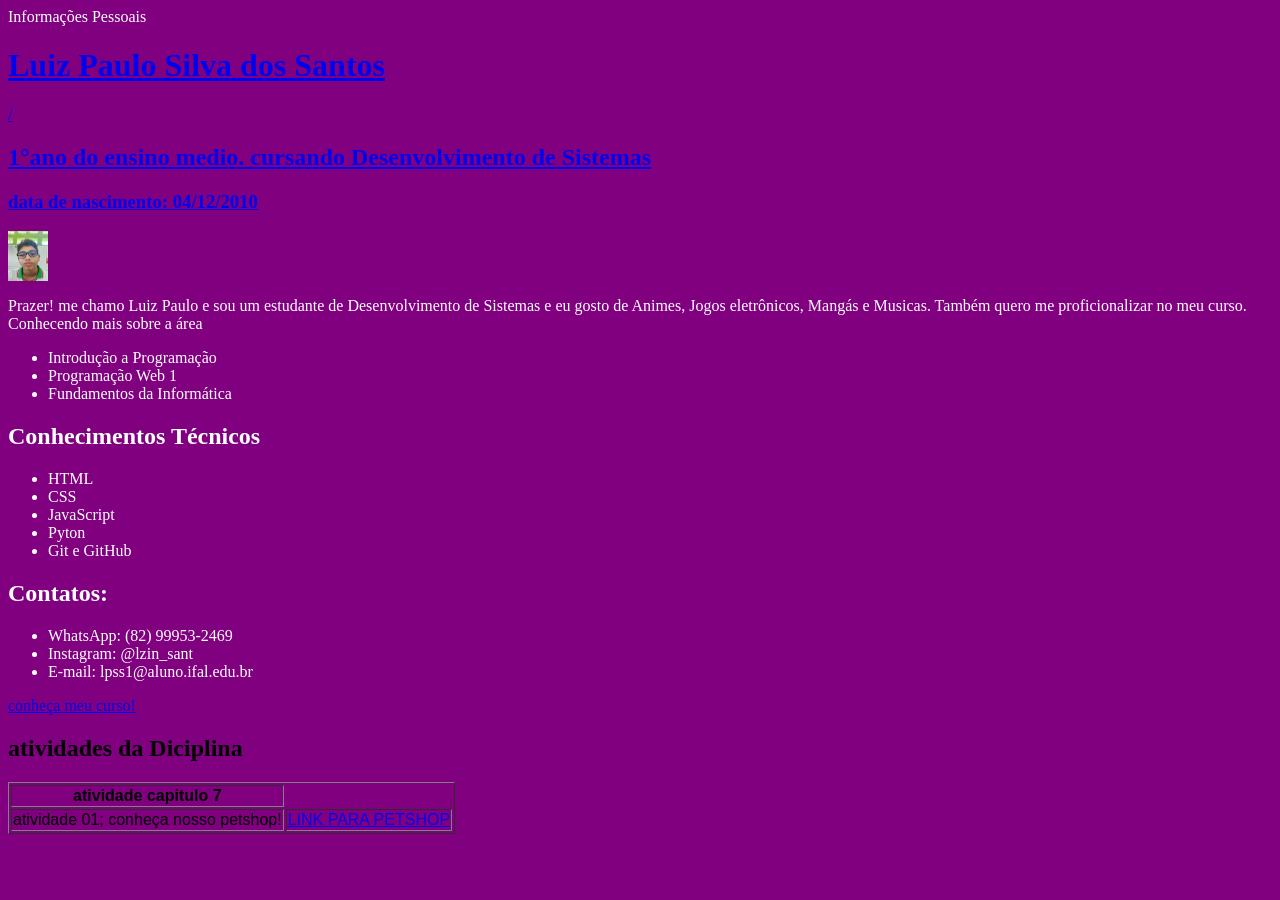
==== index.html @ 2e9ba52d "Wrap personal info in anchor tags" ====
<html>
<head>
  <title>Portifólio</title>
  <meta charset="UTF-8">
  <link rel="stylesheet" href="style.css">
</head>
<body>
  <div class="letras">
  <span>Informações Pessoais</span>
  <a href= '#'><h1>Luiz Paulo Silva dos Santos</h1>/<a>
  <a href= '#'><h2>1°ano do ensino medio. cursando Desenvolvimento de Sistemas</h2></a>
  <a href= '#'><h3>data de nascimento: 04/12/2010</h3></a>
  <img src="Foto.jpg">
  <p>Prazer! me chamo Luiz Paulo e sou um estudante de Desenvolvimento de Sistemas e eu gosto de Animes, Jogos eletrônicos, Mangás e Musicas. Também quero me proficionalizar no meu curso. Conhecendo mais sobre a área</p>
  <ul>
    <li>Introdução a Programação</li>
    <li>Programação Web 1</li>
    <li>Fundamentos da Informática</li>
  </ul>
    <h2>Conhecimentos Técnicos</h2>
  <ul>
    <li>HTML</li>
    <li>CSS</li>
    <li>JavaScript</li>
    <li>Pyton</li>
    <li>Git e GitHub</li>
  </ul>
    <h2>Contatos:</h2>
    <ul>
      <li>WhatsApp: (82) 99953-2469</li>
      <li>Instagram: @lzin_sant</li>
      <li>E-mail: lpss1@aluno.ifal.edu.br</li>
    </ul>
  </div>
  <a target="_blanck" href="https://www2.ifal.edu.br/campus/maceio/ensino/cursos/tecnicos-integrados/desenvolvimento-de-sistemas">conheça meu curso!</a>
  <h2>atividades da Diciplina</h2>
  <table border="atividade">
  <thead>
    <tr>
      <th>atividade capitulo 7</th>
    </tr>
  </thead>
    <tbody>
     <tr>
        <td>atividade 01; conheça nosso petshop!</td>
        <td><a target="_blanck" href="https://lzinsant.github.io/petshop/"> LINK PARA PETSHOP</a></td>
     </tr>
  </tbody>
 </table>
</body>
</html>
---- style.css ----
img {
  height: 50px;
  width: 40px;
}
body {
  background-color: purple;align-content: 
}
.palco {
display: flex;
  flex-direction: column;
  align-items: center;
  gap: 12px
  background-color: white;
  padding: 6px;
  color: white;
}
.menu a { color: black; }
.letras {
  color: white;
}
table {
  whidth: 100%;
  border-collapse;
  font-family: arial, sans-serif;
  background-collor: white;
}
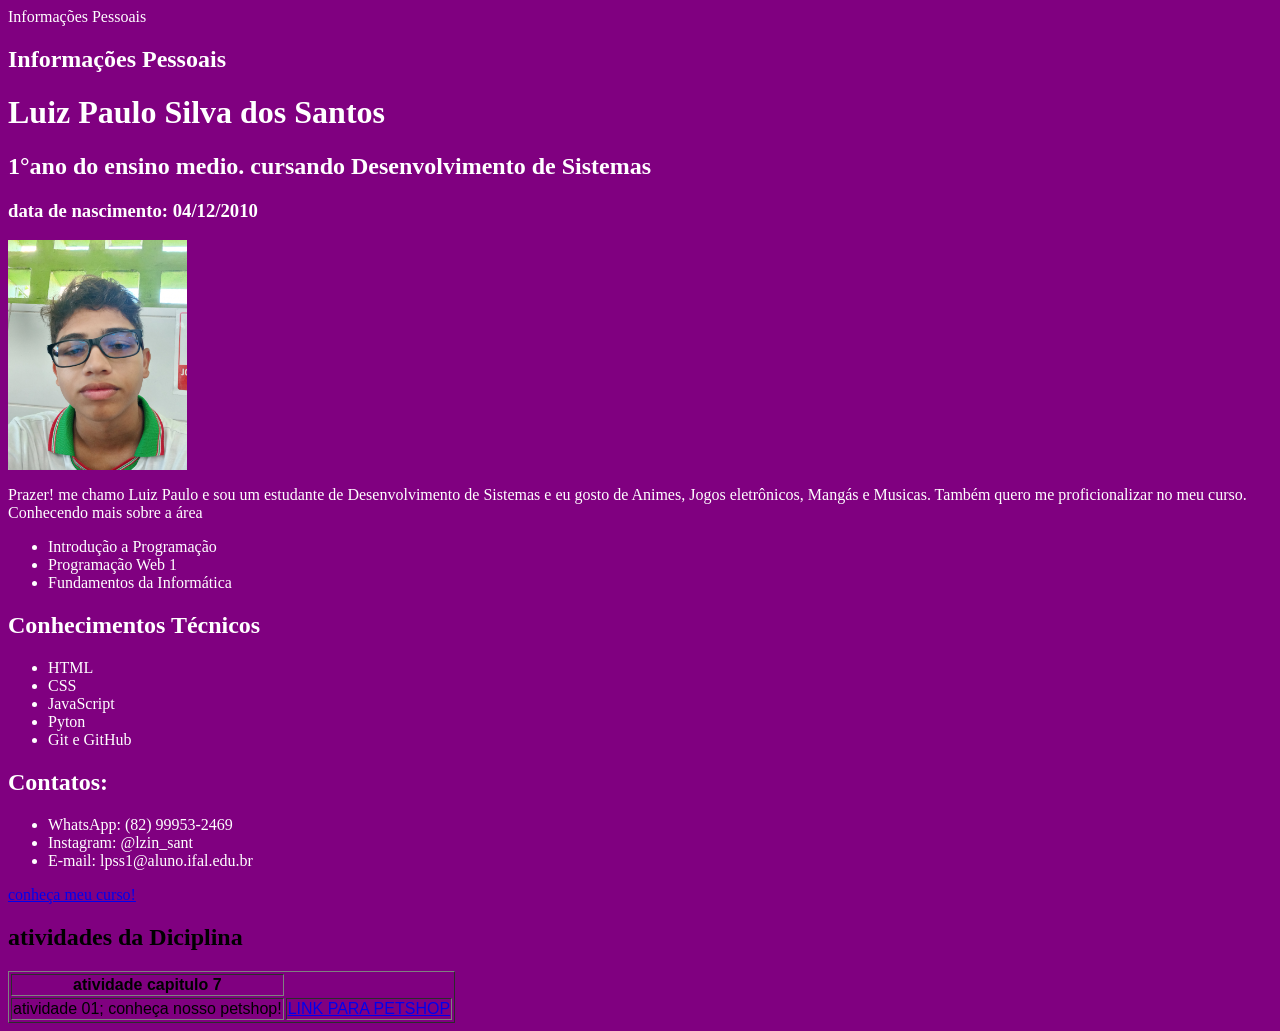
==== commit 12c02bba: "Replace links with headings for personal information" ====
--- a/index.html
+++ b/index.html
@@ -7,9 +7,10 @@
 <body>
   <div class="letras">
   <span>Informações Pessoais</span>
-  <a href= '#'><h1>Luiz Paulo Silva dos Santos</h1>/<a>
-  <a href= '#'><h2>1°ano do ensino medio. cursando Desenvolvimento de Sistemas</h2></a>
-  <a href= '#'><h3>data de nascimento: 04/12/2010</h3></a>
+  <h2>Informações Pessoais</h2>
+  <h1>Luiz Paulo Silva dos Santos</h1>
+  <h2>1°ano do ensino medio. cursando Desenvolvimento de Sistemas</h2>
+  <h3>data de nascimento: 04/12/2010</h3>
   <img src="Foto.jpg">
   <p>Prazer! me chamo Luiz Paulo e sou um estudante de Desenvolvimento de Sistemas e eu gosto de Animes, Jogos eletrônicos, Mangás e Musicas. Também quero me proficionalizar no meu curso. Conhecendo mais sobre a área</p>
   <ul>
--- a/style.css
+++ b/style.css
@@ -1,6 +1,6 @@
 img {
-  height: 50px;
-  width: 40px;
+  height: 230px;
+  width: 179px;
 }
 body {
   background-color: purple;align-content: 
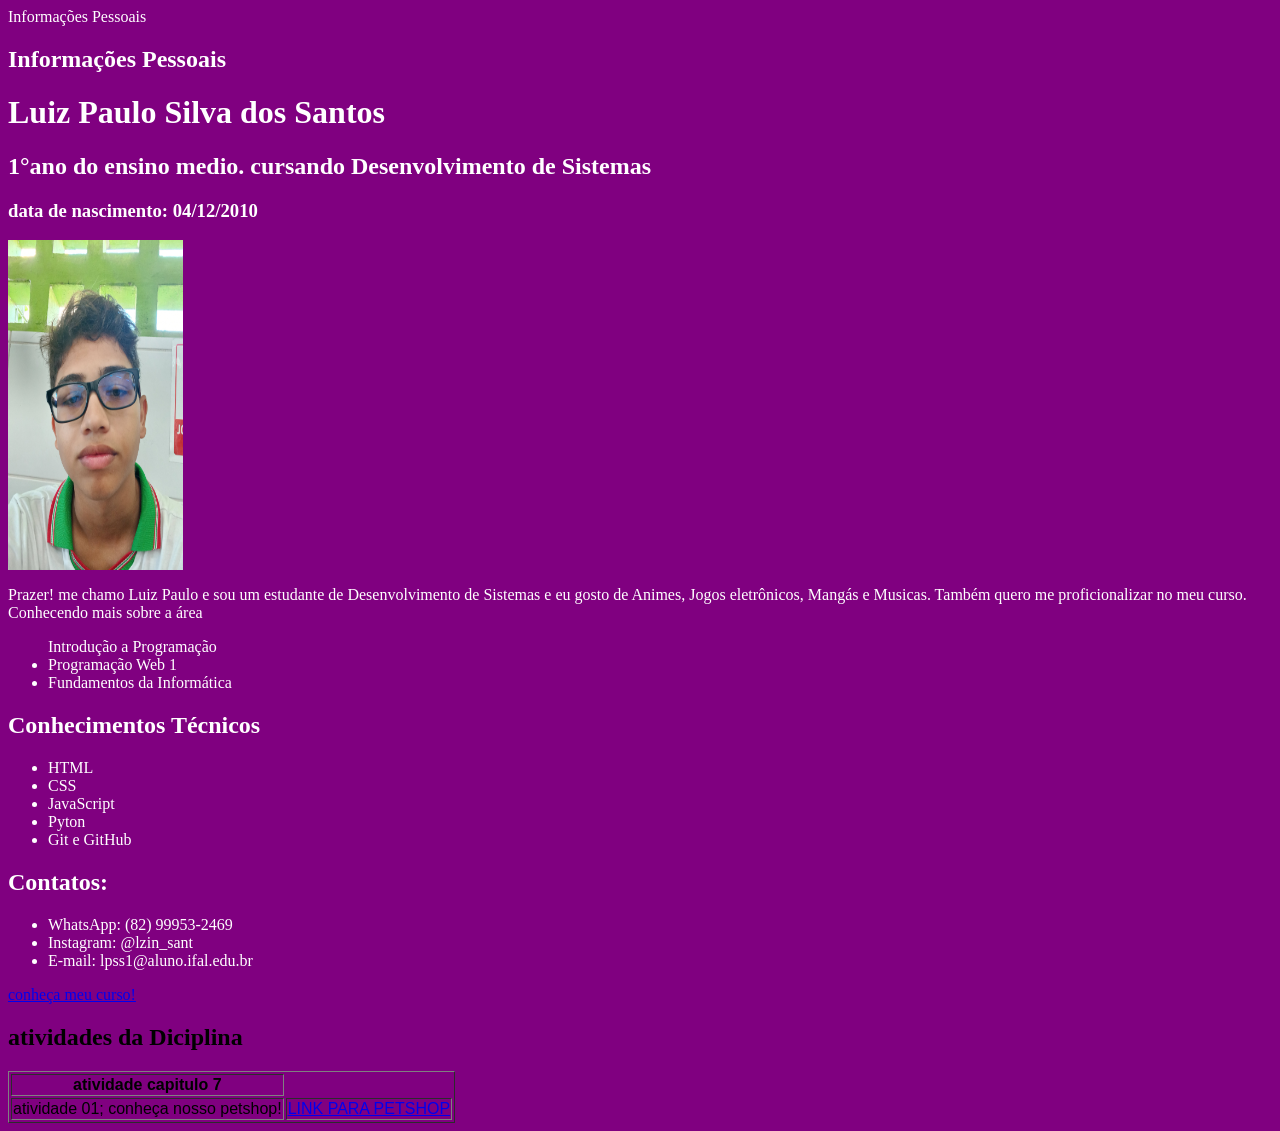
==== commit 0c48f0bb: "Fix HTML structure in index.html" ====
--- a/index.html
+++ b/index.html
@@ -14,9 +14,9 @@
   <img src="Foto.jpg">
   <p>Prazer! me chamo Luiz Paulo e sou um estudante de Desenvolvimento de Sistemas e eu gosto de Animes, Jogos eletrônicos, Mangás e Musicas. Também quero me proficionalizar no meu curso. Conhecendo mais sobre a área</p>
   <ul>
-    <li>Introdução a Programação</li>
-    <li>Programação Web 1</li>
-    <li>Fundamentos da Informática</li>
+  <div class="informações">
+    <div class="cartão"> Introdução a Programação <li>Programação Web 1</li> <li>Fundamentos da Informática</li></div>
+  </div>
   </ul>
     <h2>Conhecimentos Técnicos</h2>
   <ul>
--- a/style.css
+++ b/style.css
@@ -1,6 +1,6 @@
 img {
-  height: 230px;
-  width: 179px;
+  height: 330px;
+  width: 175px;
 }
 body {
   background-color: purple;align-content: 
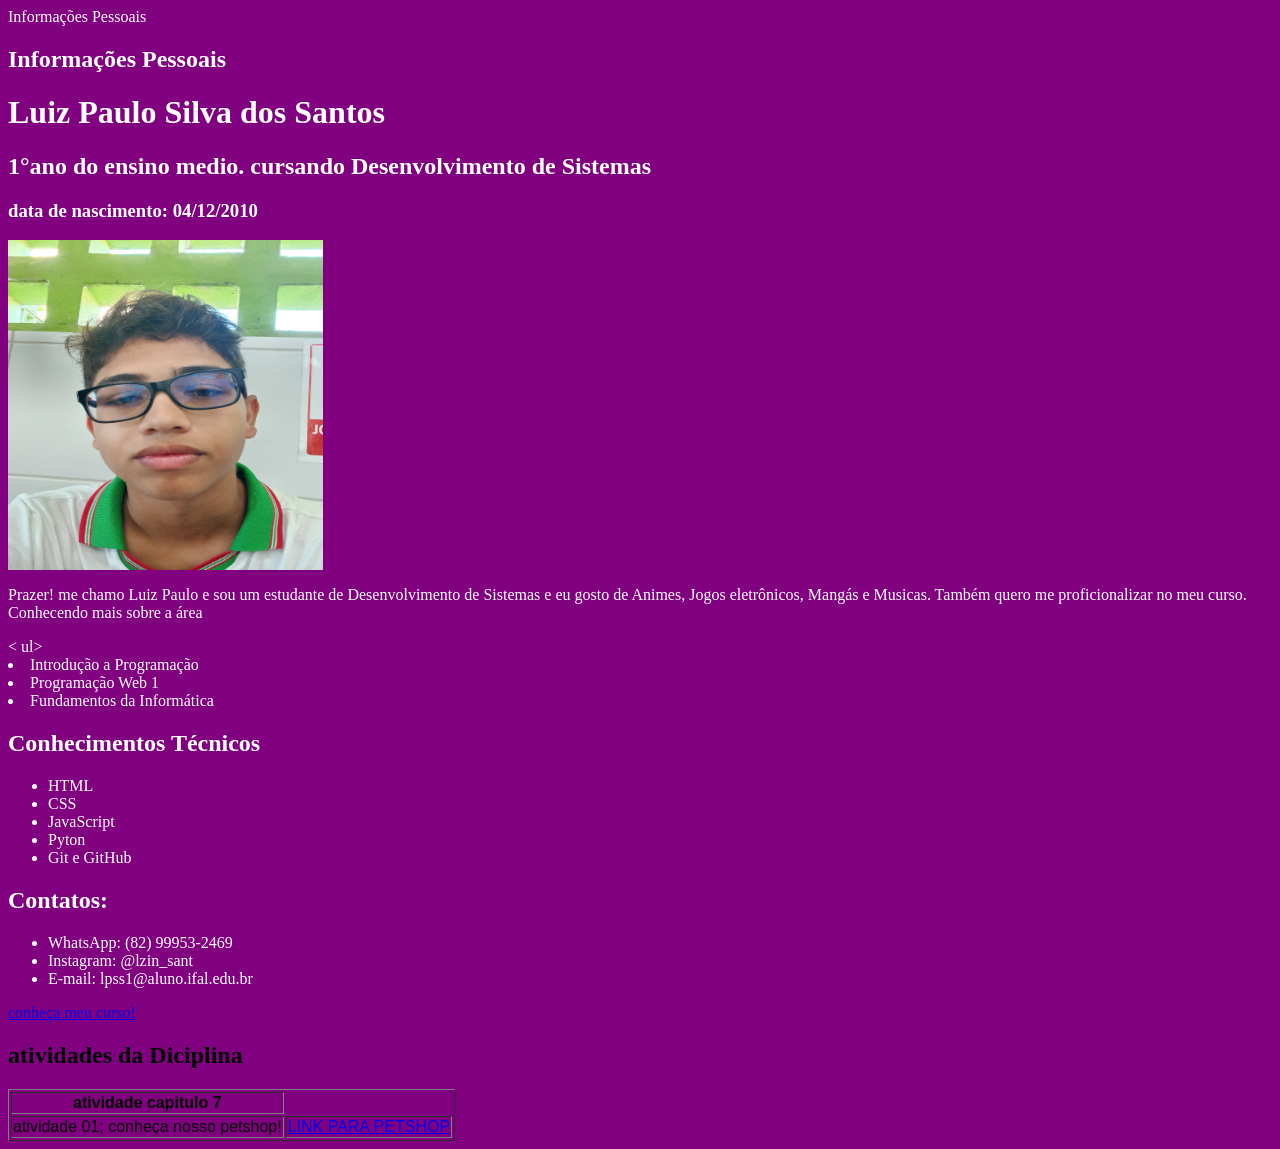
==== commit 91b79e65: "Fix HTML structure for course list" ====
--- a/index.html
+++ b/index.html
@@ -13,11 +13,11 @@
   <h3>data de nascimento: 04/12/2010</h3>
   <img src="Foto.jpg">
   <p>Prazer! me chamo Luiz Paulo e sou um estudante de Desenvolvimento de Sistemas e eu gosto de Animes, Jogos eletrônicos, Mangás e Musicas. Também quero me proficionalizar no meu curso. Conhecendo mais sobre a área</p>
-  <ul>
-  <div class="informações">
-    <div class="cartão"> Introdução a Programação <li>Programação Web 1</li> <li>Fundamentos da Informática</li></div>
-  </div>
-  </ul>
+  <  ul>
+     <li>Introdução a Programação</li> 
+     <li>Programação Web 1</li> 
+     <li>Fundamentos da Informática</li>
+     </ul>
     <h2>Conhecimentos Técnicos</h2>
   <ul>
     <li>HTML</li>
--- a/style.css
+++ b/style.css
@@ -1,20 +1,10 @@
 img {
   height: 330px;
-  width: 175px;
+  width: 315px;
 }
 body {
   background-color: purple;align-content: 
 }
-.palco {
-display: flex;
-  flex-direction: column;
-  align-items: center;
-  gap: 12px
-  background-color: white;
-  padding: 6px;
-  color: white;
-}
-.menu a { color: black; }
 .letras {
   color: white;
 }
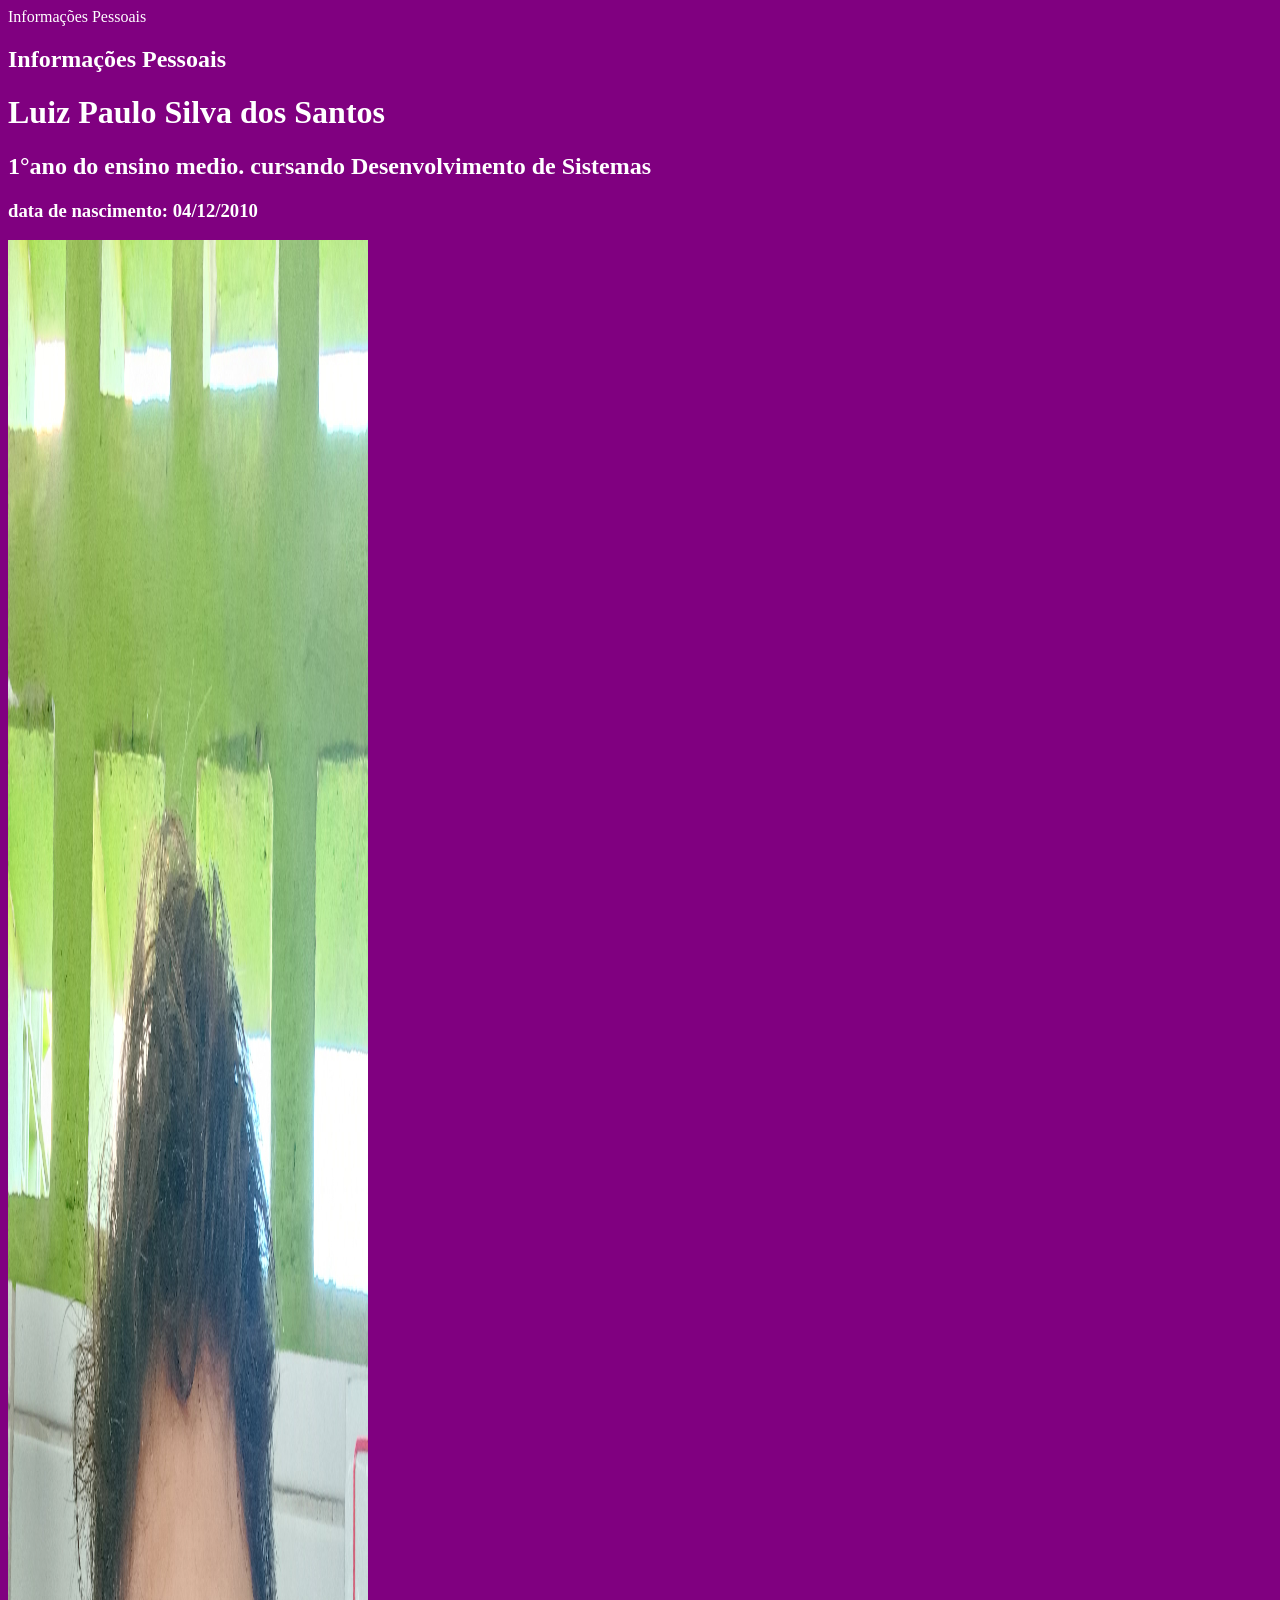
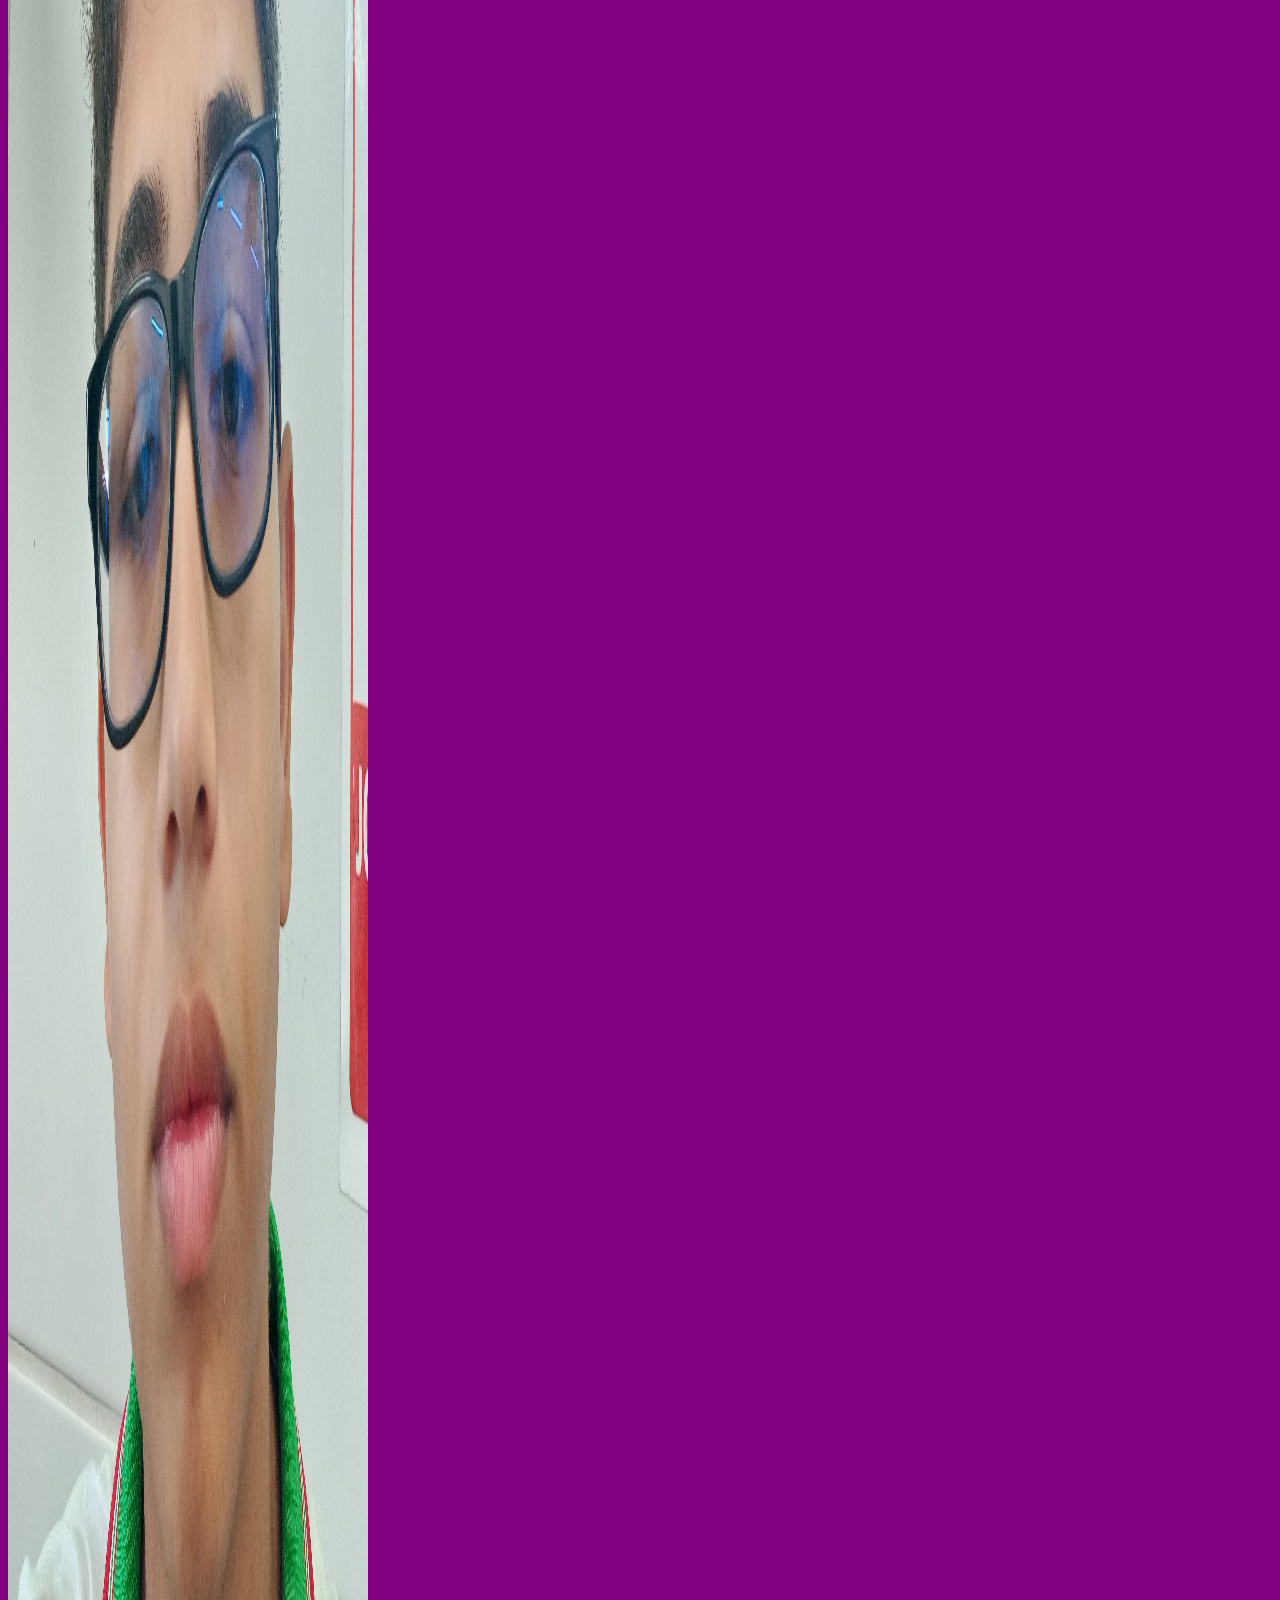
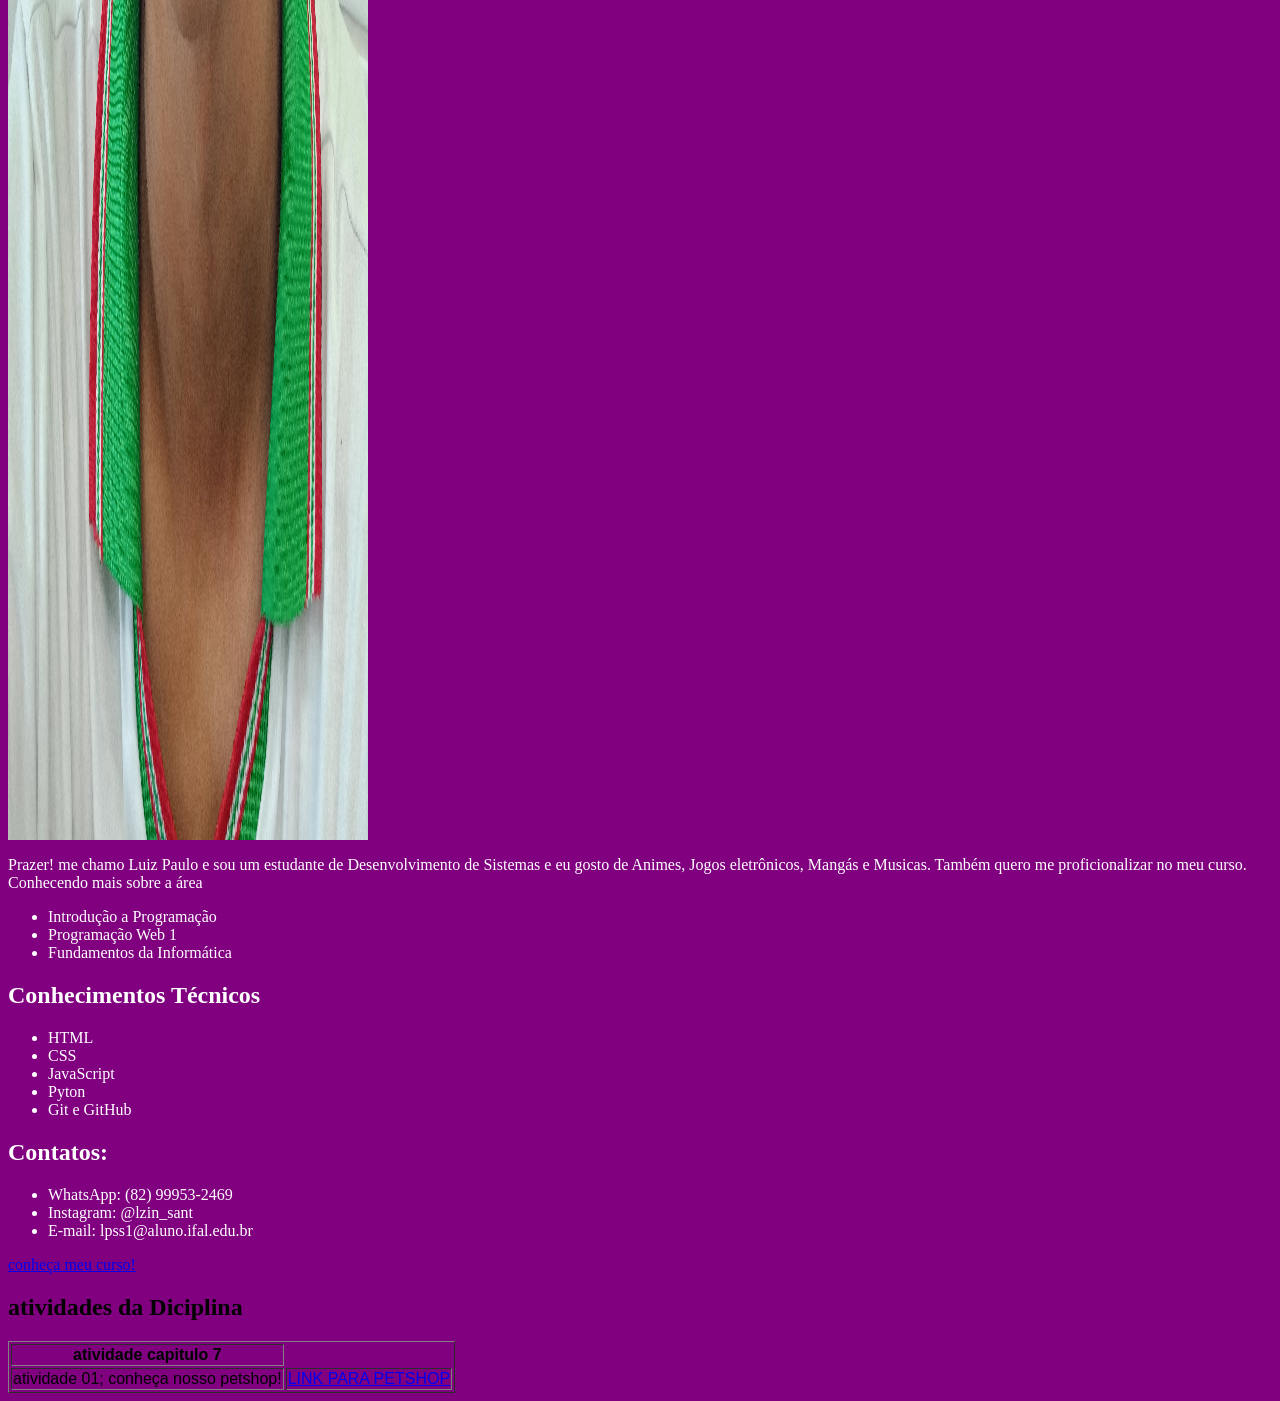
==== commit fc2f639b: "Update index.html" ====
--- a/index.html
+++ b/index.html
@@ -13,7 +13,7 @@
   <h3>data de nascimento: 04/12/2010</h3>
   <img src="Foto.jpg">
   <p>Prazer! me chamo Luiz Paulo e sou um estudante de Desenvolvimento de Sistemas e eu gosto de Animes, Jogos eletrônicos, Mangás e Musicas. Também quero me proficionalizar no meu curso. Conhecendo mais sobre a área</p>
-  <  ul>
+  <ul>
      <li>Introdução a Programação</li> 
      <li>Programação Web 1</li> 
      <li>Fundamentos da Informática</li>
--- a/style.css
+++ b/style.css
@@ -1,6 +1,6 @@
 img {
-  height: 330px;
-  width: 315px;
+  height: 3800px;
+  width: 360px;
 }
 body {
   background-color: purple;align-content: 
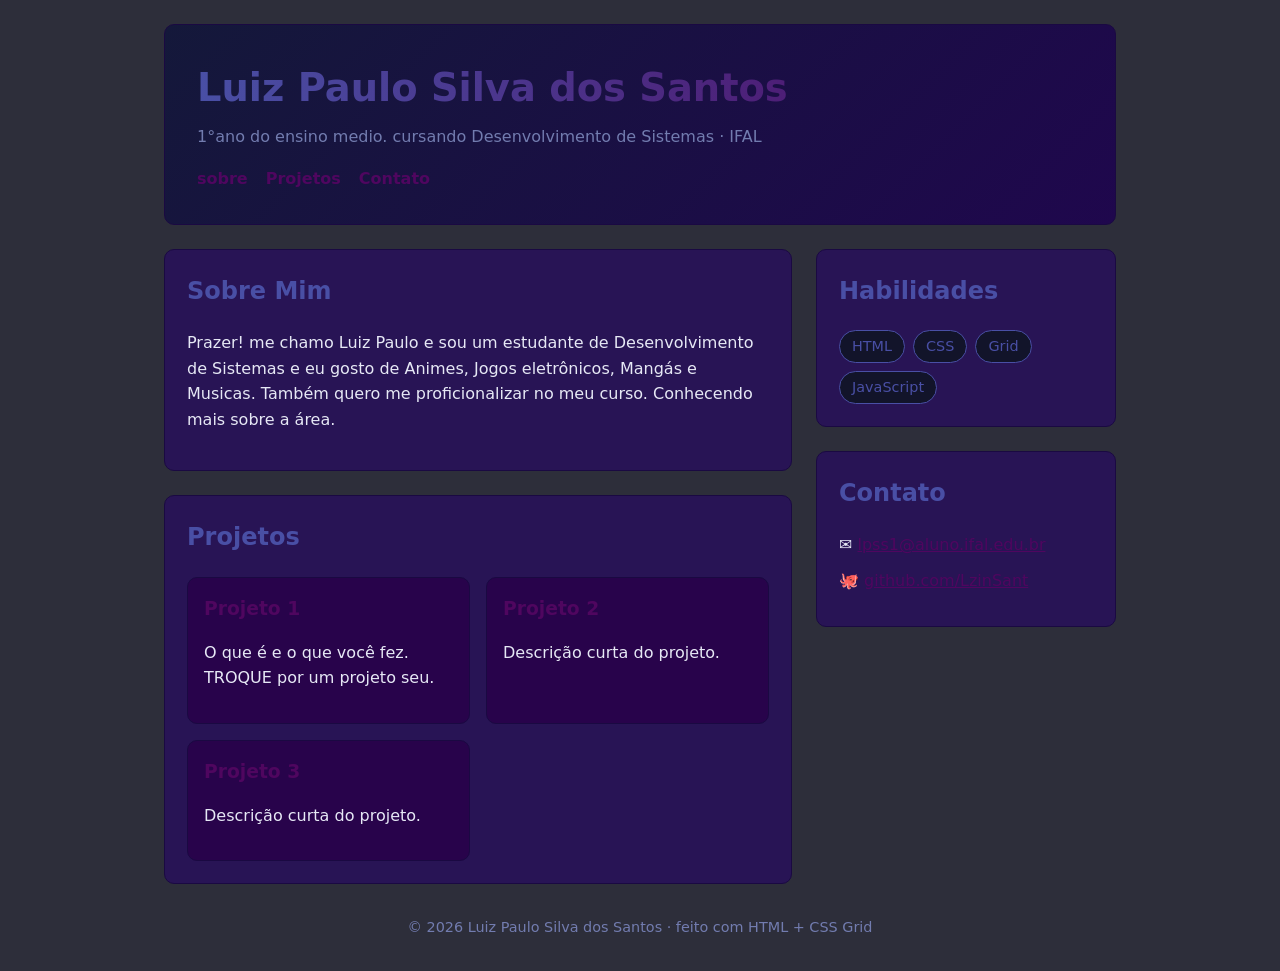
==== commit 4fd43b3e: "Update index.html" ====
--- a/index.html
+++ b/index.html
@@ -1,52 +1,94 @@
-<html>
+<!DOCTYPE html>
+<!-- ============================================================
+     TEMPLATE — Página pessoal com CSS Grid
+     Programação Web / Introdução às Tecnologias Web — IFAL
+     COMO USAR:
+     1) Copie ESTE index.html para o seu repositório (não mude a estrutura).
+     2) Escolha UM dos 3 temas de CSS (tema-1-indigo.css, tema-2-escuro.css
+        ou tema-3-editorial.css) e salve-o no seu projeto como  estilo.css
+        (é o nome que este HTML carrega logo abaixo).
+     3) Troque os textos marcados com "TROQUE" pelo seu conteúdo.
+     IMPORTANTE: o LAYOUT é feito com CSS Grid e é o mesmo nos 3 temas.
+     Você escolhe a APARÊNCIA (fonte, cores, bordas), não o layout.
+     ============================================================ -->
+<html lang="pt-BR">
+
 <head>
-  <title>Portifólio</title>
   <meta charset="UTF-8">
-  <link rel="stylesheet" href="style.css">
+  <meta name="viewport" content="width=device-width, initial-scale=1.0">
+  <title>Página Pessoal — Seu Nome</title>
+  <link rel="stylesheet" href="estilo.css">
 </head>
+
 <body>
-  <div class="letras">
-  <span>Informações Pessoais</span>
-  <h2>Informações Pessoais</h2>
-  <h1>Luiz Paulo Silva dos Santos</h1>
-  <h2>1°ano do ensino medio. cursando Desenvolvimento de Sistemas</h2>
-  <h3>data de nascimento: 04/12/2010</h3>
-  <img src="Foto.jpg">
-  <p>Prazer! me chamo Luiz Paulo e sou um estudante de Desenvolvimento de Sistemas e eu gosto de Animes, Jogos eletrônicos, Mangás e Musicas. Também quero me proficionalizar no meu curso. Conhecendo mais sobre a área</p>
-  <ul>
-     <li>Introdução a Programação</li> 
-     <li>Programação Web 1</li> 
-     <li>Fundamentos da Informática</li>
-     </ul>
-    <h2>Conhecimentos Técnicos</h2>
-  <ul>
-    <li>HTML</li>
-    <li>CSS</li>
-    <li>JavaScript</li>
-    <li>Pyton</li>
-    <li>Git e GitHub</li>
-  </ul>
-    <h2>Contatos:</h2>
-    <ul>
-      <li>WhatsApp: (82) 99953-2469</li>
-      <li>Instagram: @lzin_sant</li>
-      <li>E-mail: lpss1@aluno.ifal.edu.br</li>
-    </ul>
+  <div class="pagina">
+
+    <!-- ====== CABEÇALHO — TROQUE pelo seu nome e sua frase ====== -->
+    <header class="cabecalho">
+      <h1>Luiz Paulo Silva dos Santos</h1>
+      <p>1°ano do ensino medio. cursando Desenvolvimento de Sistemas · IFAL</p>
+      <nav>
+        <a href="#sobre">sobre</a>
+        <a href="#projetos">Projetos</a>
+        <a href="#contato">Contato</a>
+      </nav>
+    </header>
+
+    <!-- ====== CONTEÚDO PRINCIPAL ====== -->
+    <main class="principal">
+      <section id="sobre" class="cartao">
+        <h2>Sobre Mim</h2>
+        <!-- TROQUE por uma breve apresentação sua -->
+        <p>Prazer! me chamo Luiz Paulo e sou um estudante de Desenvolvimento de Sistemas e eu gosto de Animes, Jogos eletrônicos, Mangás e Musicas. Também quero me proficionalizar no meu curso. Conhecendo mais sobre a área.</p>
+      </section>
+
+      <section id="projetos" class="cartao">
+        <h2>Projetos</h2>
+        <!-- Galeria com Grid: cada .projeto é um card; adicione/remova à vontade -->
+        <div class="projetos">
+          <article class="projeto">
+            <h3>Projeto 1</h3>
+            <p>O que é e o que você fez. TROQUE por um projeto seu.</p>
+          </article>
+          <article class="projeto">
+            <h3>Projeto 2</h3>
+            <p>Descrição curta do projeto.</p>
+          </article>
+          <article class="projeto">
+            <h3>Projeto 3</h3>
+            <p>Descrição curta do projeto.</p>
+          </article>
+        </div>
+      </section>
+    </main>
+
+    <!-- ====== BARRA LATERAL ====== -->
+    <aside class="lateral">
+      <section class="cartao">
+        <h2>Habilidades</h2>
+        <!-- TROQUE pelas suas habilidades -->
+        <ul class="habilidades">
+          <li>HTML</li>
+          <li>CSS</li>
+          <li>Grid</li>
+          <li>JavaScript</li>
+        </ul>
+      </section>
+
+      <section id="contato" class="cartao">
+        <h2>Contato</h2>
+        <!-- TROQUE pelos seus links -->
+        <ul class="contato">
+          <li>✉️ <a href="mailto:lpss1@aluno.ifal.edu.br">lpss1@aluno.ifal.edu.br</a></li>
+          <li>🐙 <a href="https://github.com/LzinSant">github.com/LzinSant</a></li>
+        </ul>
+      </section>
+    </aside>
+
+    <!-- ====== RODAPÉ — TROQUE o nome ====== -->
+    <footer class="rodape">© 2026 Luiz Paulo Silva dos Santos · feito com HTML + CSS Grid</footer>
+
   </div>
-  <a target="_blanck" href="https://www2.ifal.edu.br/campus/maceio/ensino/cursos/tecnicos-integrados/desenvolvimento-de-sistemas">conheça meu curso!</a>
-  <h2>atividades da Diciplina</h2>
-  <table border="atividade">
-  <thead>
-    <tr>
-      <th>atividade capitulo 7</th>
-    </tr>
-  </thead>
-    <tbody>
-     <tr>
-        <td>atividade 01; conheça nosso petshop!</td>
-        <td><a target="_blanck" href="https://lzinsant.github.io/petshop/"> LINK PARA PETSHOP</a></td>
-     </tr>
-  </tbody>
- </table>
 </body>
+
 </html>
--- a/estilo.css
+++ b/estilo.css
@@ -0,0 +1,114 @@
+/* ============================================================
+   TEMA 2 — ESCURO (dark / tech)
+   Para usar: salve este arquivo como  estilo.css  no seu projeto.
+   Você pode mudar CORES, FONTE e BORDAS aqui.
+   NÃO mexa na seção "LAYOUT (GRID)" — é o layout pedido na atividade.
+   ============================================================ */
+
+/* ---- Cores e fonte (mude à vontade) ---- */
+:root {
+  --cor: #494fa5;
+  --cor2: #4f065f;
+  --texto: #e6e8f5;
+  --suave: #727caf;
+  --fundo: #2d2e3a;
+  --superficie: #281455;
+  --borda: #1a0942;
+  --raio: 10px;
+}
+
+body {
+  margin: 0;
+  font-family: system-ui, -apple-system, "Segoe UI", sans-serif;
+  color: var(--texto);
+  background: var(--fundo);
+  line-height: 1.6;
+}
+
+/* ============================================================
+   LAYOUT (GRID) — NÃO MUDE
+   ============================================================ */
+* { box-sizing: border-box; }
+
+.pagina {
+  display: grid;
+  grid-template-columns: 1fr 300px;
+  grid-template-areas:
+    "cabecalho cabecalho"
+    "principal lateral"
+    "rodape    rodape";
+  gap: 24px;
+  max-width: 1000px;
+  margin: 0 auto;
+  padding: 24px;
+}
+
+.cabecalho { grid-area: cabecalho; }
+.principal { grid-area: principal; }
+.lateral   { grid-area: lateral; }
+.rodape    { grid-area: rodape; }
+
+.projetos {
+  display: grid;
+  grid-template-columns: repeat(auto-fit, minmax(200px, 1fr));
+  gap: 16px;
+  margin-top: 14px;
+}
+
+@media (max-width: 640px) {
+  .pagina {
+    grid-template-columns: 1fr;
+    grid-template-areas:
+      "cabecalho"
+      "principal"
+      "lateral"
+      "rodape";
+  }
+}
+/* ===================== fim do LAYOUT ===================== */
+
+/* ---- Aparência (mude à vontade) ---- */
+.cabecalho {
+  background: linear-gradient(135deg, #14183a, #1f074d);
+  color: #fff;
+  padding: 32px;
+  border: 1px solid var(--borda);
+  border-radius: var(--raio);
+}
+.cabecalho h1 {
+  margin: 0;
+  font-size: clamp(1.6rem, 4vw, 2.4rem);
+  /* título com degradê (efeito "tech") */
+  background: linear-gradient(90deg, var(--cor), var(--cor2));
+  -webkit-background-clip: text;
+  background-clip: text;
+  color: transparent;
+}
+.cabecalho p { margin: 6px 0 0; color: var(--suave); }
+.cabecalho nav { margin-top: 16px; display: flex; gap: 18px; flex-wrap: wrap; }
+.cabecalho nav a { color: var(--cor2); text-decoration: none; font-weight: 600; }
+.cabecalho nav a:hover { text-decoration: underline; }
+
+.cartao {
+  background: var(--superficie);
+  border: 1px solid var(--borda);
+  border-radius: var(--raio);
+  padding: 22px;
+}
+.cartao + .cartao { margin-top: 24px; }
+h2 { color: var(--cor); margin-top: 0; }
+
+.projeto {
+  background: #28034b;
+  border: 1px solid var(--borda);
+  border-radius: 10px;
+  padding: 16px;
+}
+.projeto h3 { margin: 0 0 6px; color: var(--cor2); }
+
+.habilidades { list-style: none; padding: 0; margin: 0; display: flex; flex-wrap: wrap; gap: 8px; }
+.habilidades li { background: #12142a; border: 1px solid var(--cor); color: var(--cor); border-radius: 999px; padding: 4px 12px; font-size: .9rem; }
+.contato { list-style: none; padding: 0; margin: 0; }
+.contato li { margin: 10px 0; }
+.contato a { color: var(--cor2); }
+.rodape { text-align: center; color: var(--suave); padding: 8px; font-size: .9rem; }
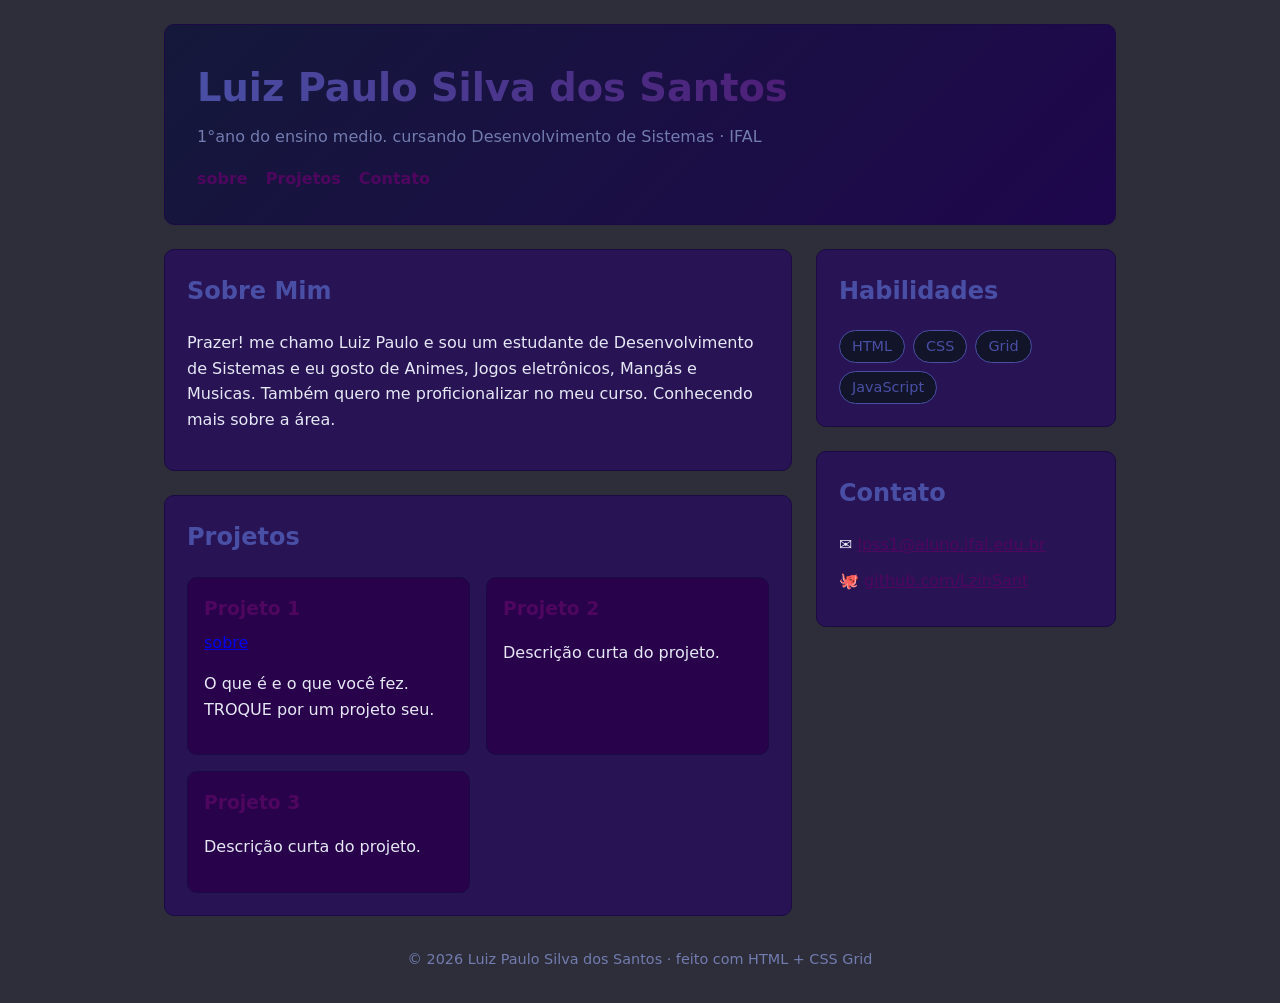
==== commit 3fbd9189: "Update index.html" ====
--- a/index.html
+++ b/index.html
@@ -48,6 +48,7 @@
         <div class="projetos">
           <article class="projeto">
             <h3>Projeto 1</h3>
+               <a href="bootstrap/index.html">sobre</a>
             <p>O que é e o que você fez. TROQUE por um projeto seu.</p>
           </article>
           <article class="projeto">
